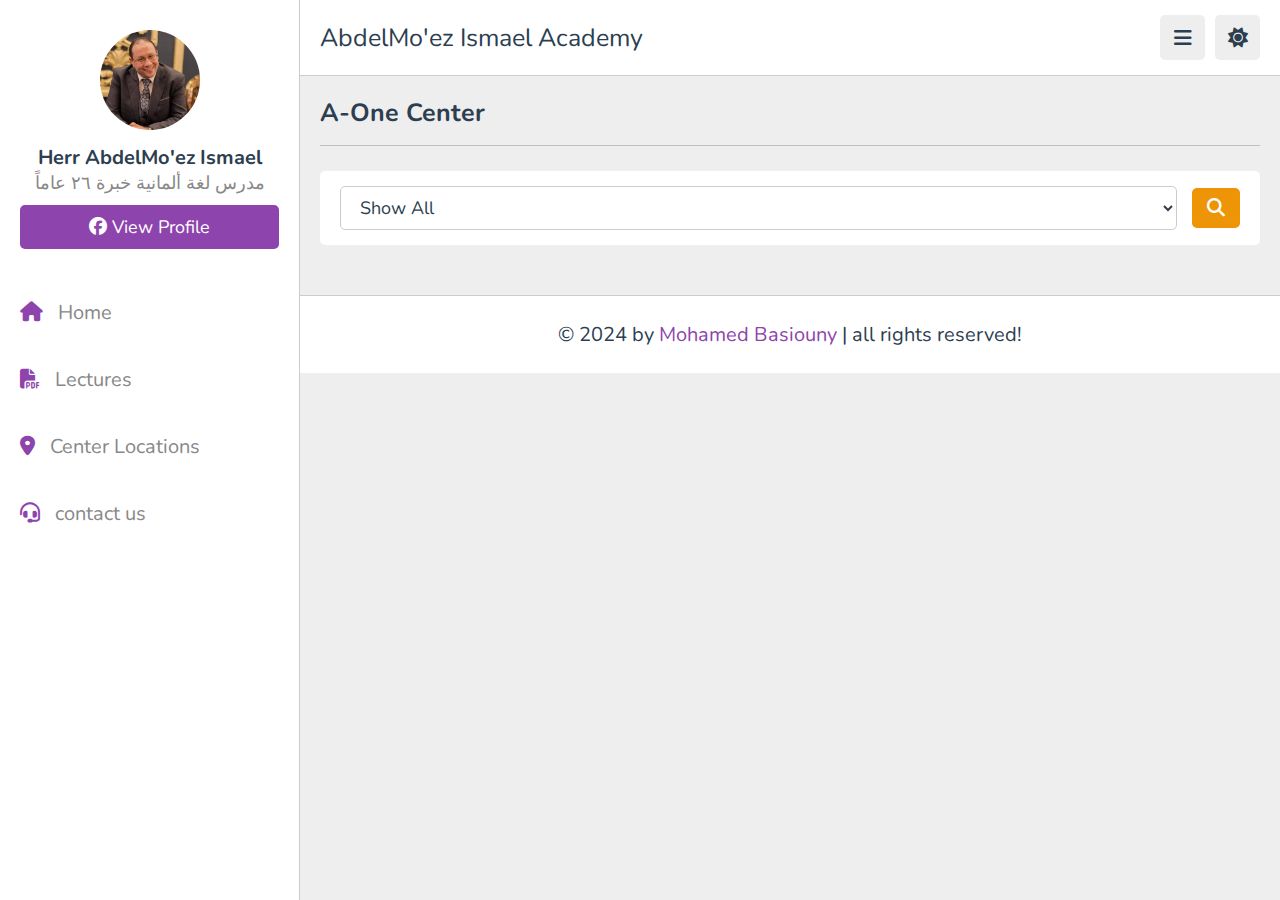
==== centers/A-One/index.html @ 472d272c "Centers Added & Some Edits" ====
<!DOCTYPE html>
<html lang="en">

<head>
    <meta charset="UTF-8">
    <meta http-equiv="X-UA-Compatible" content="IE=edge">
    <meta name="viewport" content="width=device-width, initial-scale=1.0">
    <title>AbdelMo'ez Ismael Academy</title>
    <link rel="icon" type="image/png" href="../../images/logo.png">

    <!-- font awesome cdn link  -->
    <link rel="stylesheet" href="https://cdnjs.cloudflare.com/ajax/libs/font-awesome/6.1.2/css/all.min.css">

    <!-- custom css file link  -->
    <link rel="stylesheet" href="../../css/style.css">

</head>

<body>

    <!-- Start Header -->
    <header class="header">

        <div class="flex">

            <a href="../../index.html" class="logo">AbdelMo'ez Ismael Academy</a>

            <div class="icons">
                <div id="menu-btn" class="fas fa-bars"></div>
                <div id="toggle-btn" class="fas fa-sun"></div>
            </div>

        </div>

    </header>

    <!-- Start Side-bar -->
    <div class="side-bar">

        <div id="close-btn">
            <i class="fas fa-times"></i>
        </div>

        <div class="profile">
            <img src="../../images/profile.jpg" class="image" alt="Profile Image">
            <h3 class="name">Herr AbdelMo'ez Ismael</h3>
            <p class="role">مدرس لغة ألمانية خبرة ٢٦ عاماً</p>
            <a href="https://www.facebook.com/profile.php?id=100090429366780" class="btn"><i
                    class="fa-brands fa-facebook"></i> view profile</a>
        </div>

        <nav class="navbar">
            <a href="../../index.html"><i class="fas fa-home"></i><span>Home</span></a>
            <a href="../../lecture.html"><i class="fas fa-file-pdf"></i><span>Lectures</span></a>
            <a href="../../location.html"><i class="fas fa-location-dot"></i><span>Center Locations</span></a>
            <a href="../../contact.html"><i class="fas fa-headset"></i><span>contact us</span></a>
        </nav>

    </div>

    <!-- Start Main -->
    <main>
        <section class="courses">

            <h1 class="heading">A-One Center<span></span></h1>

            <div class="select-container">
                <select class="lecture-box" id="box-number" title="Select Lecture">
                    <option value="">Show All</option>
                </select>
                <button class="lecteure-button" onclick="showBox()" aria-label="Show Card">
                    <i class="fa-solid fa-magnifying-glass"></i>
                </button>
            </div>

            <div class="box-container">

                <!-- Lectures -->

            </div>

        </section>
    </main>

    <!-- Start Footer -->
    <footer class="footer">

        &copy; 2024 by <span>Mohamed Basiouny</span> | all rights reserved!

    </footer>

    <!-- custom js file link  -->
    <script src="../../js/script.js"></script>

</body>

</html>
---- css/style.css ----
@import url('https://fonts.googleapis.com/css2?family=Nunito:ital,wght@0,200..1000;1,200..1000&display=swap');

:root {
   --main-color: #8e44ad;
   --red: #e74c3c;
   --orange: #f39c12;
   --light-color: #888;
   --light-bg: #eee;
   --black: #2c3e50;
   --white: #fff;
   --border: .1rem solid rgba(0, 0, 0, .2);
}

* {
   font-family: 'Nunito', sans-serif;
   margin: 0;
   padding: 0;
   box-sizing: border-box;
   outline: none;
   border: none;
   text-decoration: none;
}

*::selection {
   background-color: var(--main-color);
   color: #fff;
}

html {
   font-size: 62.5%;
   overflow-x: hidden;
}

html::-webkit-scrollbar {
   width: 1rem;
   height: .5rem;
}

html::-webkit-scrollbar-track {
   background-color: transparent;
}

html::-webkit-scrollbar-thumb {
   background-color: var(--main-color);
}

body {
   background-color: var(--light-bg);
   padding-left: 30rem;
}

body.dark {
   --light-color: #aaa;
   --light-bg: #333;
   --black: #fff;
   --white: #222;
   --border: .1rem solid rgba(255, 255, 255, .2);
}

body.active {
   padding-left: 0;
}

section {
   padding: 2rem;
   margin: 0 auto;
   max-width: 1200px;
}

.heading {
   font-size: 2.5rem;
   color: var(--black);
   margin-bottom: 2.5rem;
   border-bottom: var(--border);
   padding-bottom: 1.5rem;
   text-transform: capitalize;
}

.inline-btn,
.inline-option-btn,
.inline-delete-btn,
.btn,
.delete-btn,
.option-btn {
   border-radius: .5rem;
   color: #fff;
   font-size: 1.8rem;
   cursor: pointer;
   text-transform: capitalize;
   padding: 1rem 3rem;
   text-align: center;
   margin-top: 1rem;
}

.btn,
.delete-btn,
.option-btn {
   display: block;
   width: 100%;
}

.inline-btn,
.inline-option-btn,
.inline-delete-btn {
   display: inline-block;
}

.btn,
.inline-btn {
   background-color: var(--main-color);
}

.option-btn,
.inline-option-btn {
   background-color: var(--orange);
}

.delete-btn,
.inline-delete-btn {
   background-color: var(--red);
}

.inline-btn:hover,
.inline-option-btn:hover,
.inline-delete-btn:hover,
.btn:hover,
.delete-btn:hover,
.option-btn:hover {
   background-color: var(--black);
   color: var(--white);
}

.flex-btn {
   display: flex;
   gap: 1rem;
}

.header {
   position: sticky;
   top: 0;
   left: 0;
   right: 0;
   background-color: var(--white);
   z-index: 1000;
   border-bottom: var(--border);
}

.header .flex {
   display: flex;
   align-items: center;
   justify-content: space-between;
   position: relative;
   padding: 1.5rem 2rem;
}

.header .flex .logo {
   font-size: 2.5rem;
   color: var(--black);
}

.header .flex .search-form {
   width: 50rem;
   border-radius: .5rem;
   background-color: var(--light-bg);
   padding: 1.5rem 2rem;
   display: flex;
   gap: 2rem;

}

.header .flex .search-form input {
   width: 100%;
   font-size: 1.8rem;
   color: var(--black);
   background: none;
}

.header .flex .search-form button {
   background: none;
   font-size: 2rem;
   cursor: pointer;
   color: var(--black);
}

.header .flex .search-form button:hover {
   color: var(--main-color);
}

.header .flex .icons div {
   font-size: 2rem;
   color: var(--black);
   background-color: var(--light-bg);
   border-radius: .5rem;
   height: 4.5rem;
   width: 4.5rem;
   line-height: 4.5rem;
   cursor: pointer;
   text-align: center;
   margin-left: .7rem;
}

.header .flex .icons div:hover {
   background-color: var(--black);
   color: var(--white);
}

.header .flex .profile {
   position: absolute;
   top: 120%;
   right: 2rem;
   background-color: var(--white);
   border-radius: .5rem;
   padding: 1.5rem;
   text-align: center;
   overflow: hidden;
   transform-origin: top right;
   transform: scale(0);
   transition: .2s linear;
   width: 30rem;
}

.header .flex .profile.active {
   transform: scale(1);
}

.header .flex .profile .image {
   height: 10rem;
   width: 10rem;
   border-radius: 50%;
   object-fit: contain;
   margin-bottom: 1rem;
}

.header .flex .profile .name {
   font-size: 2rem;
   color: var(--black);
   overflow: hidden;
   text-overflow: ellipsis;
   white-space: nowrap;
}

.header .flex .profile .role {
   font-size: 1.8rem;
   color: var(--light-color);
}

#search-btn {
   display: none;
}

.side-bar {
   position: fixed;
   top: 0;
   left: 0;
   width: 30rem;
   background-color: var(--white);
   height: 100vh;
   border-right: var(--border);
   z-index: 1200;
}

.side-bar #close-btn {
   text-align: right;
   padding: 2rem;
   display: none;
}

.side-bar #close-btn i {
   text-align: right;
   font-size: 2.5rem;
   background: var(--red);
   border-radius: .5rem;
   color: var(--white);
   cursor: pointer;
   height: 4.5rem;
   width: 4.5rem;
   line-height: 4.5rem;
   text-align: center;
}

.side-bar #close-btn i:hover {
   background-color: var(--black);
}

.side-bar .profile {
   padding: 3rem 2rem;
   text-align: center;
}

.side-bar .profile .image {
   height: 10rem;
   width: 10rem;
   border-radius: 50%;
   object-fit: contain;
   margin-bottom: 1rem;
}

.side-bar .profile .name {
   font-size: 2rem;
   color: var(--black);
   overflow: hidden;
   text-overflow: ellipsis;
   white-space: nowrap;
}

.side-bar .profile .role {
   font-size: 1.8rem;
   color: var(--light-color);
}

.side-bar .navbar a {
   display: block;
   padding: 2rem;
   font-size: 2rem;
}

.side-bar .navbar a i {
   margin-right: 1.5rem;
   color: var(--main-color);
   transition: .2s linear;
}

.side-bar .navbar a span {
   color: var(--light-color);
}

.side-bar .navbar a:hover {
   background-color: var(--light-bg);
}

.side-bar .navbar a:hover i {
   margin-right: 2.5rem;
}

.side-bar.active {
   left: -30rem;
}

.home-grid .box-container {
   display: grid;
   grid-template-columns: repeat(auto-fit, 27.5rem);
   gap: 1.5rem;
   justify-content: center;
   align-items: flex-start;
}

.home-grid .box-container .box {
   background-color: var(--white);
   border-radius: .5rem;
   padding: 2rem;
}

.home-grid .box-container .box .title {
   font-size: 2rem;
   color: var(--black);
   text-transform: capitalize;
}

.home-grid .box-container .box .flex {
   display: flex;
   flex-wrap: wrap;
   gap: 1.5rem;
   margin-top: 2rem;
}

.home-grid .box-container .flex a {
   background-color: var(--light-bg);
   border-radius: .5rem;
   padding: 1rem 1.5rem;
   font-size: 1.5rem;
}

.home-grid .box-container .flex a i {
   margin-right: 1rem;
   color: var(--black);
}

.home-grid .box-container .flex a span {
   color: var(--light-color);
}

.home-grid .box-container .flex a:hover {
   background-color: var(--black);
}

.home-grid .box-container .flex a:hover span {
   color: var(--white);
}

.home-grid .box-container .flex a:hover i {
   color: var(--white);
}

.home-grid .box-container .tutor {
   padding: 1rem 0;
   font-size: 1.8rem;
   color: var(--light-color);
   line-height: 2;
}

.home-grid .box-container .likes {
   color: var(--light-color);
   font-size: 1.7rem;
   margin-top: 1.5rem;
}

.home-grid .box-container .likes span {
   color: var(--main-color);
}

/* Lecture */
.lecture {
   direction: rtl;
}

.lecture .select-tutor {
   margin-bottom: 2rem;
   border-radius: 0.5rem;
   background-color: var(--white);
   display: flex;
   align-items: center;
   gap: 1.5rem;
   padding: 1.5rem 2rem;
}

.lecture .select-tutor .select-box {
   padding: 0 1.5rem;
   width: 100%;
   background: none;
   font-size: 1.8rem;
   color: var(--black);
}

.lecture .select-tutor option {
   font-size: 2rem;
   cursor: pointer;
   background: var(--white);
   color: var(--black);
}

.lecture .select-tutor option:hover {
   background-color: #007bff;
   color: #fff;
}

.lecture .centers-container {
   display: grid;
   gap: 2rem;
}

.lecture .centers-container .center-link {
   text-align: center;
   font-size: 1.8rem;
   font-weight: 700;
   padding: 1.5rem 2rem;
   color: #FFFFFF;
   border-radius: .5rem;
   background-color: #ee9507;
   transition: background-color 0.3s ease;
}

.lecture .centers-container .center-link:hover {
   background-color: #f38100;
}

/* Courses */
.courses .heading span {
   color: var(--light-color);
   font-size: 1.8rem;
}

.courses .select-container {
   margin-bottom: 2rem;
   border-radius: 0.5rem;
   background-color: var(--white);
   padding: 1.5rem 2rem;
   display: flex;
   align-items: center;
   gap: 1.5rem;
}

.courses .lecture-box {
   padding: .8rem 1.5rem;
   border-radius: .5rem;
   border: var(--border);
   width: 100%;
   background: none;
   font-size: 1.8rem;
   color: var(--black);
}

.courses .lecture-box option {
   font-size: 2rem;
   color: var(--black);
   background-color: var(--white);
}

.courses .lecture-box option:hover {
   background-color: #007bff;
   color: #fff;
}

.courses .lecteure-button {
   background-color: #ee9507;
   color: #fff;
   padding: .8rem 1.5rem;
   border-radius: .5rem;
   cursor: pointer;
   font-size: 1.8rem;
   transition: background-color 0.3s ease;
}

.courses .lecteure-button:hover {
   background-color: #f38100;
}

.courses .box-container {
   display: grid;
   grid-template-columns: repeat(auto-fit, minmax(30rem, 1fr));
   gap: 1.5rem;
   justify-content: center;
   align-items: flex-start;
}

.courses .box-container .box {
   border-radius: .5rem;
   background-color: var(--white);
   padding: 2rem;
}

.courses .box-container .box .tutor {
   display: flex;
   align-items: center;
   gap: 1.5rem;
   margin-bottom: 2.5rem;
}

.courses .box-container .box .tutor img {
   height: 5rem;
   width: 5rem;
   border-radius: 50%;
   object-fit: cover;
}

.courses .box-container .box .tutor .info h3 {
   font-size: 1.8rem;
   color: var(--black);
   margin-bottom: .2rem;
}

.courses .box-container .box .tutor .info span {
   font-size: 1.3rem;
   color: var(--light-color);
}

.courses .box-container .box .thumb {
   position: relative;
}

.courses .box-container .box .thumb img {
   width: 100%;
   height: 30rem;
   object-fit: cover;
   border-radius: .5rem;
}

.courses .box-container .box .thumb span {
   position: absolute;
   top: 1rem;
   left: 1rem;
   border-radius: .5rem;
   padding: .5rem 1.5rem;
   background-color: rgba(0, 0, 0, .3);
   color: #fff;
   font-size: 1.5rem;
}

.courses .box-container .box .title {
   font-size: 2rem;
   color: var(--black);
   padding-bottom: .5rem;
   padding-top: 1rem;
}

/* Location */
.location {
   background-image: url(../images/locations.jpg);
   background-size: cover;
   background-position: center;
   background-attachment: fixed;
   text-align: center;
}

.location h1 {
   font-size: 3rem;
   color: var(--white);
   margin-top: 2rem;
   margin-bottom: 0;
   border-color: var(--white);
}

.location .box-container {
   display: grid;
   gap: 1.5rem;
}

.location .box-container .table {
   border-radius: .5rem;
   padding: 2rem;
}

.location .box-container .table .title {
   font-size: 2rem;
   color: var(--black);
   margin-bottom: 2rem;
   background-color: var(--white);
   border-radius: 0.5rem;
   padding: 1.5rem 2rem;
}

.location .box-container .table .flex {
   display: flex;
   flex-direction: column;
   gap: 1.5rem;
   margin-top: 2rem;
}

.location .box-container .flex a {
   color: blue;
}

.location .box-container .flex a:hover {
   color: darkblue;
   font-weight: 900;
}

.location .box-container .flex th,
.location .box-container .flex td {
   padding: .8rem;
   font-size: 1.8rem;
   color: #000000;
   font-weight: 600;
}

.location .box-container .flex table {
   background-color: rgba(255, 255, 255, 0.5);
}

.location .box-container .flex table tr:nth-child(even) {
   background-color: rgba(128, 128, 128, 0.2);
}

.location .box-container .flex table th {
   background-color: var(--white);
   color: var(--black);
}

/* Contact */
.contact .row {
   display: flex;
   align-items: center;
   flex-wrap: wrap;
   gap: 1.5rem;
}

.contact .row .image {
   flex: 1 1 50rem;
}

.contact .row .image img {
   width: 100%;
}

.contact .row form {
   flex: 1 1 30rem;
   background-color: var(--white);
   padding: 2rem;
   text-align: center;
}

.contact .row form h3 {
   margin-bottom: 1rem;
   text-transform: capitalize;
   color: var(--black);
   font-size: 2.5rem;
}

.contact .row form .box {
   width: 100%;
   border-radius: .5rem;
   background-color: var(--light-bg);
   margin: 1rem 0;
   padding: 1.4rem;
   font-size: 1.8rem;
   color: var(--black);
}

.contact .row form textarea {
   height: 20rem;
   resize: none;
}

.contact .box-container {
   display: grid;
   grid-template-columns: repeat(auto-fit, minmax(30rem, 1fr));
   gap: 1.5rem;
   justify-content: center;
   align-items: flex-start;
   margin-top: 3rem;
}

.contact .box-container .contact-box {
   text-align: center;
   background-color: var(--white);
   border-radius: .5rem;
   padding: 3rem;
}

.contact .box-container .contact-box i {
   font-size: 3rem;
   color: var(--main-color);
   margin-bottom: 1rem;
}

.contact .box-container .contact-box h3 {
   font-size: 2rem;
   color: var(--black);
   margin: 1rem 0;
}

.contact .box-container .contact-box a {
   display: block;
   padding-top: .5rem;
   font-size: 1.8rem;
   color: var(--light-color);
}

.contact .box-container .contact-box a:hover {
   text-decoration: underline;
   color: var(--black);
}

/* Footer */
.footer {
   background-color: var(--white);
   border-top: var(--border);
   position: sticky;
   bottom: 0;
   left: 0;
   right: 0;
   text-align: center;
   font-size: 2rem;
   padding: 2.5rem 2rem;
   color: var(--black);
   margin-top: 1rem;
   z-index: 1000;
}

.footer span {
   color: var(--main-color);
}



@media (max-width:1200px) {

   body {
      padding-left: 0;
   }

   .side-bar {
      left: -30rem;
      transition: .2s linear;
   }

   .side-bar #close-btn {
      display: block;
   }

   .side-bar.active {
      left: 0;
      box-shadow: 0 0 0 100vw rgba(0, 0, 0, .8);
      border-right: 0;
   }

}

@media (max-width:991px) {

   html {
      font-size: 55%;
   }

}

@media screen and (max-width:450px) {

   html {
      font-size: 50%;
   }

   .flex-btn {
      gap: 0;
      flex-flow: column;
   }

   .home-grid .box-container {
      grid-template-columns: 1fr;
   }

}

@media screen and (max-width: 420px) {

   html {
      font-size: 48%;
   }

}

@media screen and (max-width: 400px) {

   html {
      font-size: 46%;
   }

}

@media screen and (max-width: 380px) {

   html {
      font-size: 45%;
   }

}

@media screen and (max-width: 360px) {

   html {
      font-size: 42%;
   }

}

@media screen and (max-width: 340px) {

   html {
      font-size: 40%;
   }

}

@media screen and (max-width: 320px) {

   html {
      font-size: 35%;
   }

}

@media screen and (max-width: 280px) {

   html {
      font-size: 34%;
   }

}

/* Additional */
.arabic {
   direction: rtl;
}
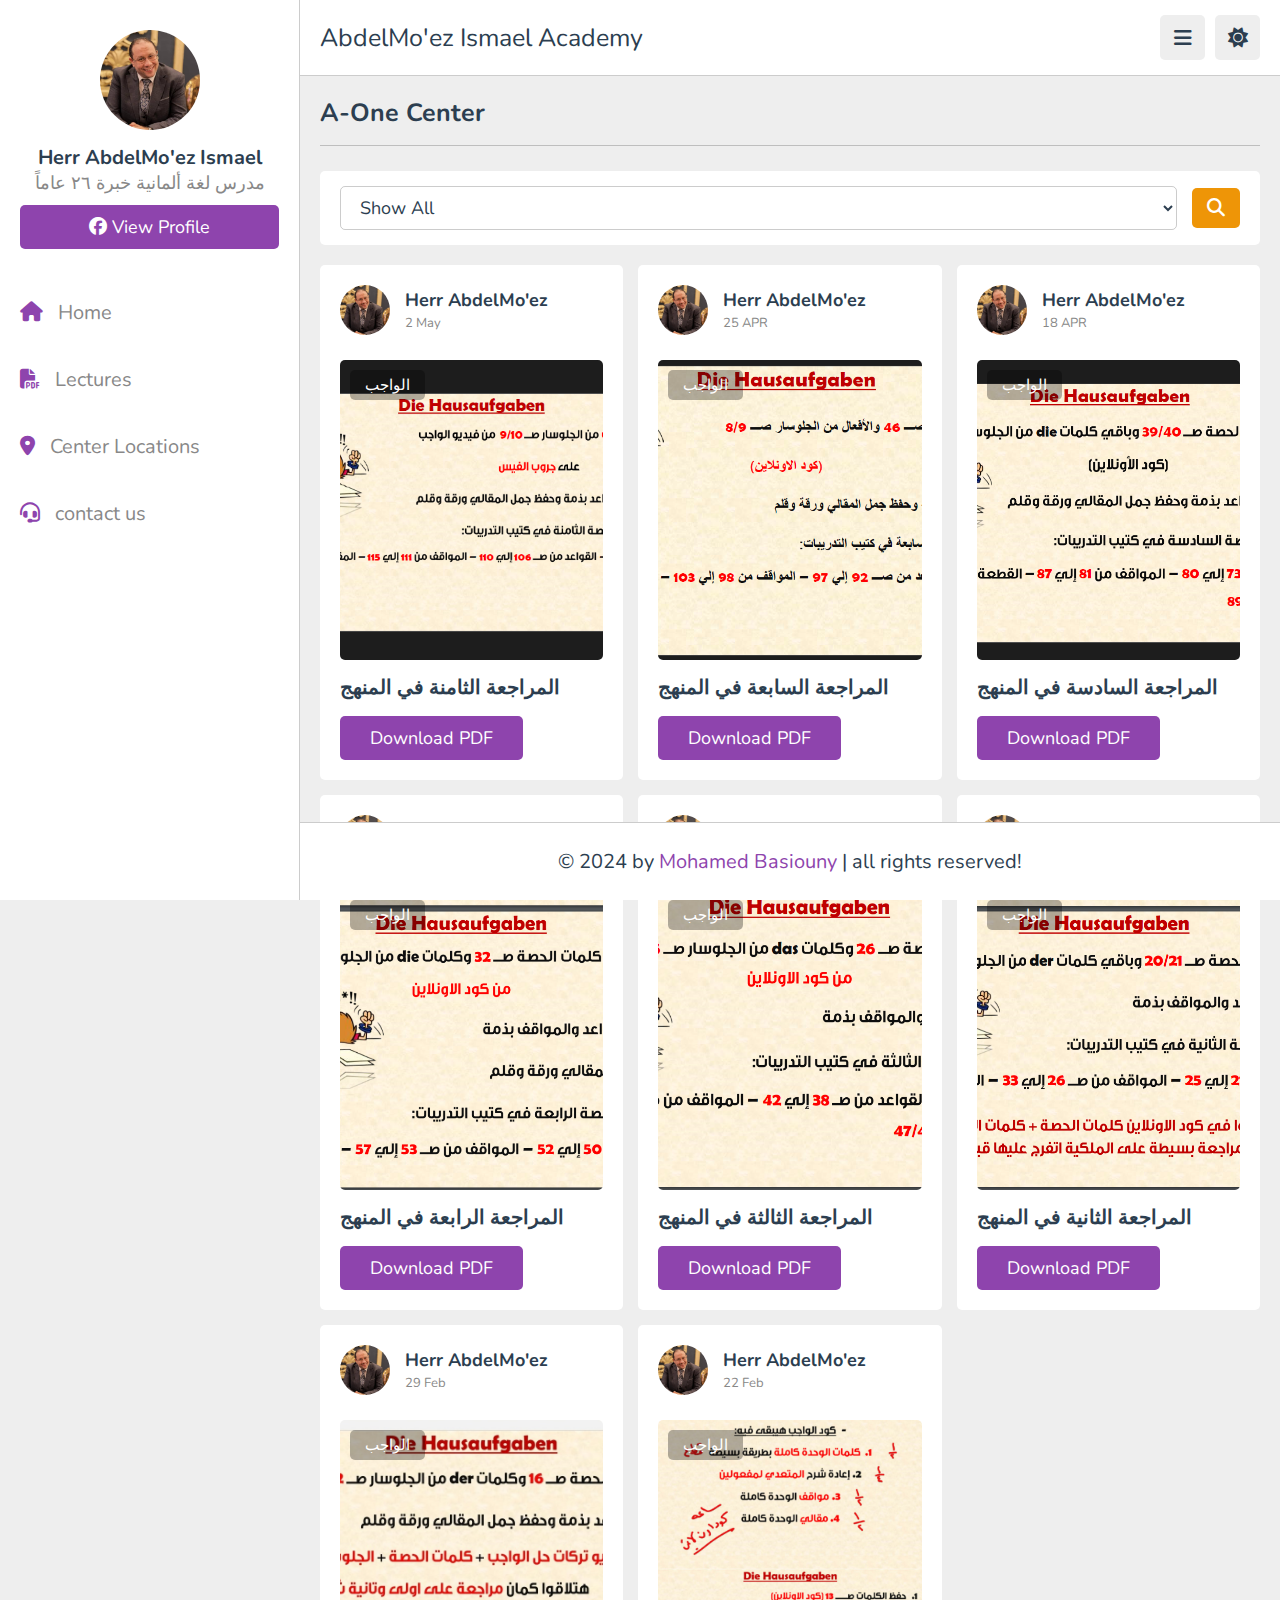
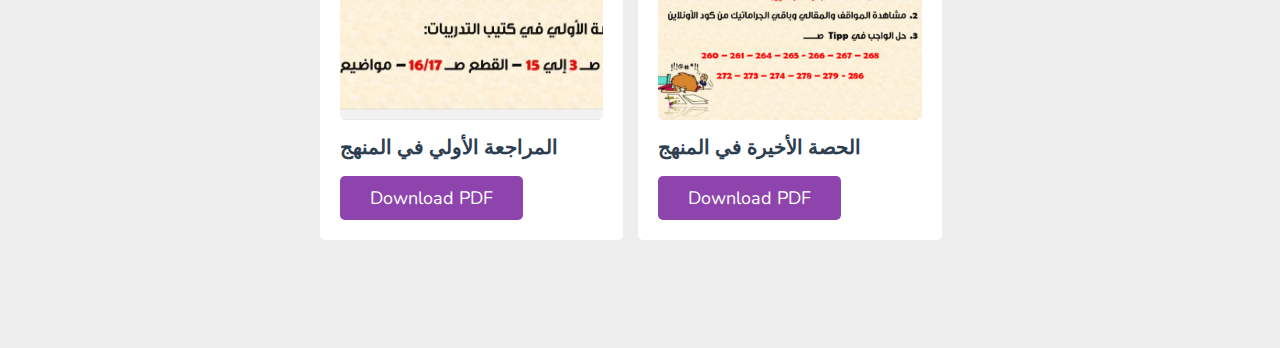
==== commit a8187511: "Donee!!" ====
--- a/centers/A-One/index.html
+++ b/centers/A-One/index.html
@@ -1,97 +1,311 @@
 <!DOCTYPE html>
 <html lang="en">
-
-<head>
-    <meta charset="UTF-8">
-    <meta http-equiv="X-UA-Compatible" content="IE=edge">
-    <meta name="viewport" content="width=device-width, initial-scale=1.0">
+  <head>
+    <meta charset="UTF-8" />
+    <meta http-equiv="X-UA-Compatible" content="IE=edge" />
+    <meta name="viewport" content="width=device-width, initial-scale=1.0" />
     <title>AbdelMo'ez Ismael Academy</title>
-    <link rel="icon" type="image/png" href="../../images/logo.png">
+    <link rel="icon" type="image/png" href="../../images/logo.png" />
 
     <!-- font awesome cdn link  -->
-    <link rel="stylesheet" href="https://cdnjs.cloudflare.com/ajax/libs/font-awesome/6.1.2/css/all.min.css">
+    <link
+      rel="stylesheet"
+      href="https://cdnjs.cloudflare.com/ajax/libs/font-awesome/6.1.2/css/all.min.css"
+    />
 
     <!-- custom css file link  -->
-    <link rel="stylesheet" href="../../css/style.css">
-
-</head>
-
-<body>
-
+    <link rel="stylesheet" href="../../css/style.css" />
+  </head>
+
+  <body>
     <!-- Start Header -->
     <header class="header">
-
-        <div class="flex">
-
-            <a href="../../index.html" class="logo">AbdelMo'ez Ismael Academy</a>
-
-            <div class="icons">
-                <div id="menu-btn" class="fas fa-bars"></div>
-                <div id="toggle-btn" class="fas fa-sun"></div>
-            </div>
-
+      <div class="flex">
+        <a href="../../index.html" class="logo">AbdelMo'ez Ismael Academy</a>
+
+        <div class="icons">
+          <div id="menu-btn" class="fas fa-bars"></div>
+          <div id="toggle-btn" class="fas fa-sun"></div>
         </div>
-
+      </div>
     </header>
 
     <!-- Start Side-bar -->
     <div class="side-bar">
-
-        <div id="close-btn">
-            <i class="fas fa-times"></i>
-        </div>
-
-        <div class="profile">
-            <img src="../../images/profile.jpg" class="image" alt="Profile Image">
-            <h3 class="name">Herr AbdelMo'ez Ismael</h3>
-            <p class="role">مدرس لغة ألمانية خبرة ٢٦ عاماً</p>
-            <a href="https://www.facebook.com/profile.php?id=100090429366780" class="btn"><i
-                    class="fa-brands fa-facebook"></i> view profile</a>
-        </div>
-
-        <nav class="navbar">
-            <a href="../../index.html"><i class="fas fa-home"></i><span>Home</span></a>
-            <a href="../../lecture.html"><i class="fas fa-file-pdf"></i><span>Lectures</span></a>
-            <a href="../../location.html"><i class="fas fa-location-dot"></i><span>Center Locations</span></a>
-            <a href="../../contact.html"><i class="fas fa-headset"></i><span>contact us</span></a>
-        </nav>
-
+      <div id="close-btn">
+        <i class="fas fa-times"></i>
+      </div>
+
+      <div class="profile">
+        <img src="../../images/profile.jpg" class="image" alt="Profile Image" />
+        <h3 class="name">Herr AbdelMo'ez Ismael</h3>
+        <p class="role">مدرس لغة ألمانية خبرة ٢٦ عاماً</p>
+        <a
+          href="https://www.facebook.com/profile.php?id=100090429366780"
+          class="btn"
+          ><i class="fa-brands fa-facebook"></i> view profile</a
+        >
+      </div>
+
+      <nav class="navbar">
+        <a href="../../index.html"
+          ><i class="fas fa-home"></i><span>Home</span></a
+        >
+        <a href="../../lecture.html"
+          ><i class="fas fa-file-pdf"></i><span>Lectures</span></a
+        >
+        <a href="../../location.html"
+          ><i class="fas fa-location-dot"></i><span>Center Locations</span></a
+        >
+        <a href="../../contact.html"
+          ><i class="fas fa-headset"></i><span>contact us</span></a
+        >
+      </nav>
     </div>
 
     <!-- Start Main -->
     <main>
-        <section class="courses">
-
-            <h1 class="heading">A-One Center<span></span></h1>
-
-            <div class="select-container">
-                <select class="lecture-box" id="box-number" title="Select Lecture">
-                    <option value="">Show All</option>
-                </select>
-                <button class="lecteure-button" onclick="showBox()" aria-label="Show Card">
-                    <i class="fa-solid fa-magnifying-glass"></i>
-                </button>
-            </div>
-
-            <div class="box-container">
-
-                <!-- Lectures -->
-
-            </div>
-
-        </section>
+      <section class="courses">
+        <h1 class="heading">A-One Center<span></span></h1>
+
+        <div class="select-container">
+          <select class="lecture-box" id="box-number" title="Select Lecture">
+            <option value="">Show All</option>
+          </select>
+          <button
+            class="lecteure-button"
+            onclick="showBox()"
+            aria-label="Show Card"
+          >
+            <i class="fa-solid fa-magnifying-glass"></i>
+          </button>
+        </div>
+
+        <div class="box-container">
+          <!-- Lectures -->
+
+          <!-- المراجعة الثامنة -->
+          <div class="box" data-name="المراجعة الثامنة">
+            <div class="tutor">
+              <img
+                src="../../images/profile.jpg"
+                class="image"
+                alt="Tutor Image"
+              />
+              <div class="info">
+                <h3>Herr AbdelMo'ez</h3>
+                <span>2 May</span>
+              </div>
+            </div>
+            <div class="thumb">
+              <a href="../+/واجب المراجعة الثامنة.png">
+                <img
+                  src="../+/واجب المراجعة الثامنة.png"
+                  alt="المراجعة الثامنة"
+                />
+              </a>
+              <span>الواجب</span>
+            </div>
+            <h3 class="title">المراجعة الثامنة في المنهج</h3>
+            <a href="المراجعة الثامنة.pdf" class="inline-btn">Download PDF</a>
+          </div>
+          <!--  -->
+
+          <!-- المراجعة السابعة -->
+          <div class="box" data-name="المراجعة السابعة">
+            <div class="tutor">
+              <img
+                src="../../images/profile.jpg"
+                class="image"
+                alt="Tutor Image"
+              />
+              <div class="info">
+                <h3>Herr AbdelMo'ez</h3>
+                <span>25 APR</span>
+              </div>
+            </div>
+            <div class="thumb">
+              <a href="../+/واجب المراجعة السابعة.png">
+                <img
+                  src="../+/واجب المراجعة السابعة.png"
+                  alt="المراجعة السابعة"
+                />
+              </a>
+              <span>الواجب</span>
+            </div>
+            <h3 class="title">المراجعة السابعة في المنهج</h3>
+            <a href="المراجعة السابعة.pdf" class="inline-btn">Download PDF</a>
+          </div>
+          <!--  -->
+
+          <!-- المراجعة السادسة -->
+          <div class="box" data-name="المراجعة السادسة">
+            <div class="tutor">
+              <img
+                src="../../images/profile.jpg"
+                class="image"
+                alt="Tutor Image"
+              />
+              <div class="info">
+                <h3>Herr AbdelMo'ez</h3>
+                <span>18 APR</span>
+              </div>
+            </div>
+            <div class="thumb">
+              <a href="../+/واجب المراجعة السادسة.png">
+                <img
+                  src="../+/واجب المراجعة السادسة.png"
+                  alt="المراجعة السادسة"
+                />
+              </a>
+              <span>الواجب</span>
+            </div>
+            <h3 class="title">المراجعة السادسة في المنهج</h3>
+            <a href="المراجعة السادسة.pdf" class="inline-btn">Download PDF</a>
+          </div>
+          <!--  -->
+
+          <!-- المراجعة الرابعة -->
+          <div class="box" data-name="المراجعة الرابعة">
+            <div class="tutor">
+              <img
+                src="../../images/profile.jpg"
+                class="image"
+                alt="Tutor Image"
+              />
+              <div class="info">
+                <h3>Herr AbdelMo'ez</h3>
+                <span>28 MAR</span>
+              </div>
+            </div>
+            <div class="thumb">
+              <a href="../+/واجب المراجعة الرابعة.png">
+                <img
+                  src="../+/واجب المراجعة الرابعة.png"
+                  alt="المراجعة الرابعة"
+                />
+              </a>
+              <span>الواجب</span>
+            </div>
+            <h3 class="title">المراجعة الرابعة في المنهج</h3>
+            <a href="المراجعة الرابعة.pdf" class="inline-btn">Download PDF</a>
+          </div>
+          <!--  -->
+
+          <!-- المراجعة الثالثة -->
+          <div class="box" data-name="المراجعة الثالثة">
+            <div class="tutor">
+              <img
+                src="../../images/profile.jpg"
+                class="image"
+                alt="Tutor Image"
+              />
+              <div class="info">
+                <h3>Herr AbdelMo'ez</h3>
+                <span>21 MAR</span>
+              </div>
+            </div>
+            <div class="thumb">
+              <a href="../+/واجب المراجعة الثالثة.png">
+                <img
+                  src="../+/واجب المراجعة الثالثة.png"
+                  alt="المراجعة الثالثة"
+                />
+              </a>
+              <span>الواجب</span>
+            </div>
+            <h3 class="title">المراجعة الثالثة في المنهج</h3>
+            <a href="المراجعة الثالثة.pdf" class="inline-btn">Download PDF</a>
+          </div>
+          <!--  -->
+
+          <!-- المراجعة الثانية -->
+          <div class="box" data-name="المراجعة الثانية">
+            <div class="tutor">
+              <img
+                src="../../images/profile.jpg"
+                class="image"
+                alt="Tutor Image"
+              />
+              <div class="info">
+                <h3>Herr AbdelMo'ez</h3>
+                <span>7 MAR</span>
+              </div>
+            </div>
+            <div class="thumb">
+              <a href="../+/واجب المراجعة الثانية.png">
+                <img
+                  src="../+/واجب المراجعة الثانية.png"
+                  alt="المراجعة الثانية"
+                />
+              </a>
+              <span>الواجب</span>
+            </div>
+            <h3 class="title">المراجعة الثانية في المنهج</h3>
+            <a href="المراجعة الثانية.pdf" class="inline-btn">Download PDF</a>
+          </div>
+          <!--  -->
+
+          <!-- المراجعة الأولى -->
+          <div class="box" data-name="المراجعة الأولي">
+            <div class="tutor">
+              <img
+                src="../../images/profile.jpg"
+                class="image"
+                alt="Tutor Image"
+              />
+              <div class="info">
+                <h3>Herr AbdelMo'ez</h3>
+                <span>29 Feb</span>
+              </div>
+            </div>
+            <div class="thumb">
+              <a href="../+/واجب المراجعة الأولي.jpg">
+                <img
+                  src="../+/واجب المراجعة الأولي.jpg"
+                  alt="المراجعة الأولي"
+                />
+              </a>
+              <span>الواجب</span>
+            </div>
+            <h3 class="title">المراجعة الأولي في المنهج</h3>
+            <a href="المراجعة الأولي.pdf" class="inline-btn">Download PDF</a>
+          </div>
+          <!--  -->
+
+          <!-- الحصة الأخيرة -->
+          <div class="box" data-name="الحصة الأخيرة">
+            <div class="tutor">
+              <img
+                src="../../images/profile.jpg"
+                class="image"
+                alt="Tutor Image"
+              />
+              <div class="info">
+                <h3>Herr AbdelMo'ez</h3>
+                <span>22 Feb</span>
+              </div>
+            </div>
+            <div class="thumb">
+              <a href="../+/واجب الحصة الأخيرة.jpg">
+                <img src="../+/واجب الحصة الأخيرة.jpg" alt="الحصة الأخيرة" />
+              </a>
+              <span>الواجب</span>
+            </div>
+            <h3 class="title">الحصة الأخيرة في المنهج</h3>
+            <a href="الحصة الأخيرة.pdf" class="inline-btn">Download PDF</a>
+          </div>
+          <!--  -->
+        </div>
+      </section>
     </main>
 
     <!-- Start Footer -->
     <footer class="footer">
-
-        &copy; 2024 by <span>Mohamed Basiouny</span> | all rights reserved!
-
+      &copy; 2024 by <span>Mohamed Basiouny</span> | all rights reserved!
     </footer>
 
     <!-- custom js file link  -->
     <script src="../../js/script.js"></script>
-
-</body>
-
-</html>+  </body>
+</html>
--- a/css/style.css
+++ b/css/style.css
@@ -135,6 +135,7 @@
    gap: 1rem;
 }
 
+/* Header */
 .header {
    position: sticky;
    top: 0;
@@ -156,34 +157,6 @@
 .header .flex .logo {
    font-size: 2.5rem;
    color: var(--black);
-}
-
-.header .flex .search-form {
-   width: 50rem;
-   border-radius: .5rem;
-   background-color: var(--light-bg);
-   padding: 1.5rem 2rem;
-   display: flex;
-   gap: 2rem;
-
-}
-
-.header .flex .search-form input {
-   width: 100%;
-   font-size: 1.8rem;
-   color: var(--black);
-   background: none;
-}
-
-.header .flex .search-form button {
-   background: none;
-   font-size: 2rem;
-   cursor: pointer;
-   color: var(--black);
-}
-
-.header .flex .search-form button:hover {
-   color: var(--main-color);
 }
 
 .header .flex .icons div {
@@ -204,50 +177,7 @@
    color: var(--white);
 }
 
-.header .flex .profile {
-   position: absolute;
-   top: 120%;
-   right: 2rem;
-   background-color: var(--white);
-   border-radius: .5rem;
-   padding: 1.5rem;
-   text-align: center;
-   overflow: hidden;
-   transform-origin: top right;
-   transform: scale(0);
-   transition: .2s linear;
-   width: 30rem;
-}
-
-.header .flex .profile.active {
-   transform: scale(1);
-}
-
-.header .flex .profile .image {
-   height: 10rem;
-   width: 10rem;
-   border-radius: 50%;
-   object-fit: contain;
-   margin-bottom: 1rem;
-}
-
-.header .flex .profile .name {
-   font-size: 2rem;
-   color: var(--black);
-   overflow: hidden;
-   text-overflow: ellipsis;
-   white-space: nowrap;
-}
-
-.header .flex .profile .role {
-   font-size: 1.8rem;
-   color: var(--light-color);
-}
-
-#search-btn {
-   display: none;
-}
-
+/* Side Bar */
 .side-bar {
    position: fixed;
    top: 0;
@@ -336,76 +266,97 @@
    left: -30rem;
 }
 
-.home-grid .box-container {
+/* Home */
+.home-grid .day-container {
+   grid-template-columns: repeat(auto-fit, minmax(30rem, 1fr));
+   gap: 1.5rem;
+   justify-content: center;
+   display: flex;
+   flex-wrap: wrap;
+}
+
+.home-grid .day-container .day {
+   background-color: var(--white);
+   border-radius: .5rem;
+   padding: 2rem;
+}
+
+.home-grid .day-container .day .title {
+   font-size: 2rem;
+   color: var(--black);
+   text-transform: capitalize;
+   cursor: pointer;
+}
+
+.home-grid .day-container .day .flex {
+   display: none;
+   flex-wrap: wrap;
+   gap: 1.5rem;
+   margin-top: 2rem;
+}
+
+.home-grid .day-container .day .flex.active {
+   display: flex;
+}
+
+.home-grid .day-container .day a {
+   background-color: #ee9507;
+   color: #FFFFFF;
+   border-radius: .5rem;
+   padding: 1rem 1.5rem;
+   font-size: 1.5rem;
+}
+
+.home-grid .day-container .flex a:hover {
+   background-color: #f38100;
+}
+
+.home-grid .row {
+   display: flex;
+   align-items: center;
+   flex-wrap: wrap;
+   gap: 1.5rem;
+   margin-top: 2.5rem;
+   border-top: var(--border);
+   padding-top: 1.5rem;
+}
+
+.home-grid .row .image {
+   flex: 1 1 40rem;
+}
+
+.home-grid .row .image img {
+   width: 100%;
+   height: 50rem;
+}
+
+.home-grid .quick-links {
    display: grid;
-   grid-template-columns: repeat(auto-fit, 27.5rem);
+   grid-template-columns: repeat(auto-fit, minmax(27rem, 1fr));
    gap: 1.5rem;
    justify-content: center;
    align-items: flex-start;
-}
-
-.home-grid .box-container .box {
-   background-color: var(--white);
-   border-radius: .5rem;
+   margin-top: 3rem;
+}
+
+.home-grid .quick-links .link {
+   border-radius: .5rem;
+   background-color: var(--white);
    padding: 2rem;
-}
-
-.home-grid .box-container .box .title {
-   font-size: 2rem;
-   color: var(--black);
-   text-transform: capitalize;
-}
-
-.home-grid .box-container .box .flex {
-   display: flex;
-   flex-wrap: wrap;
-   gap: 1.5rem;
-   margin-top: 2rem;
-}
-
-.home-grid .box-container .flex a {
-   background-color: var(--light-bg);
-   border-radius: .5rem;
-   padding: 1rem 1.5rem;
-   font-size: 1.5rem;
-}
-
-.home-grid .box-container .flex a i {
-   margin-right: 1rem;
-   color: var(--black);
-}
-
-.home-grid .box-container .flex a span {
-   color: var(--light-color);
-}
-
-.home-grid .box-container .flex a:hover {
-   background-color: var(--black);
-}
-
-.home-grid .box-container .flex a:hover span {
-   color: var(--white);
-}
-
-.home-grid .box-container .flex a:hover i {
-   color: var(--white);
-}
-
-.home-grid .box-container .tutor {
-   padding: 1rem 0;
-   font-size: 1.8rem;
-   color: var(--light-color);
-   line-height: 2;
-}
-
-.home-grid .box-container .likes {
-   color: var(--light-color);
-   font-size: 1.7rem;
-   margin-top: 1.5rem;
-}
-
-.home-grid .box-container .likes span {
+   display: flex;
+   align-items: center;
+   gap: 2.5rem;
+}
+
+.home-grid .quick-links .link i {
+   font-size: 4rem;
    color: var(--main-color);
+}
+
+.home-grid .quick-links .link h3 {
+   font-size: 2.5rem;
+   color: var(--black);
+   margin-bottom: .3rem;
 }
 
 /* Lecture */
@@ -448,7 +399,7 @@
    gap: 2rem;
 }
 
-.lecture .centers-container .center-link {
+.lecture .center-link {
    text-align: center;
    font-size: 1.8rem;
    font-weight: 700;
@@ -459,7 +410,7 @@
    transition: background-color 0.3s ease;
 }
 
-.lecture .centers-container .center-link:hover {
+.lecture .center-link:hover {
    background-color: #f38100;
 }
 
@@ -585,10 +536,11 @@
 /* Location */
 .location {
    background-image: url(../images/locations.jpg);
-   background-size: cover;
    background-position: center;
    background-attachment: fixed;
    text-align: center;
+   background-size: cover;
+   background-repeat: no-repeat;
 }
 
 .location h1 {
@@ -793,7 +745,7 @@
 
 }
 
-@media screen and (max-width:450px) {
+@media (max-width:450px) {
 
    html {
       font-size: 50%;
@@ -810,6 +762,7 @@
 
 }
 
+
 @media screen and (max-width: 420px) {
 
    html {
@@ -869,4 +822,12 @@
 /* Additional */
 .arabic {
    direction: rtl;
+}
+
+.lec-container-edition {
+   display: flex;
+   align-items: center;
+   flex-wrap: wrap;
+   justify-content: center;
+   gap: 2rem;
 }